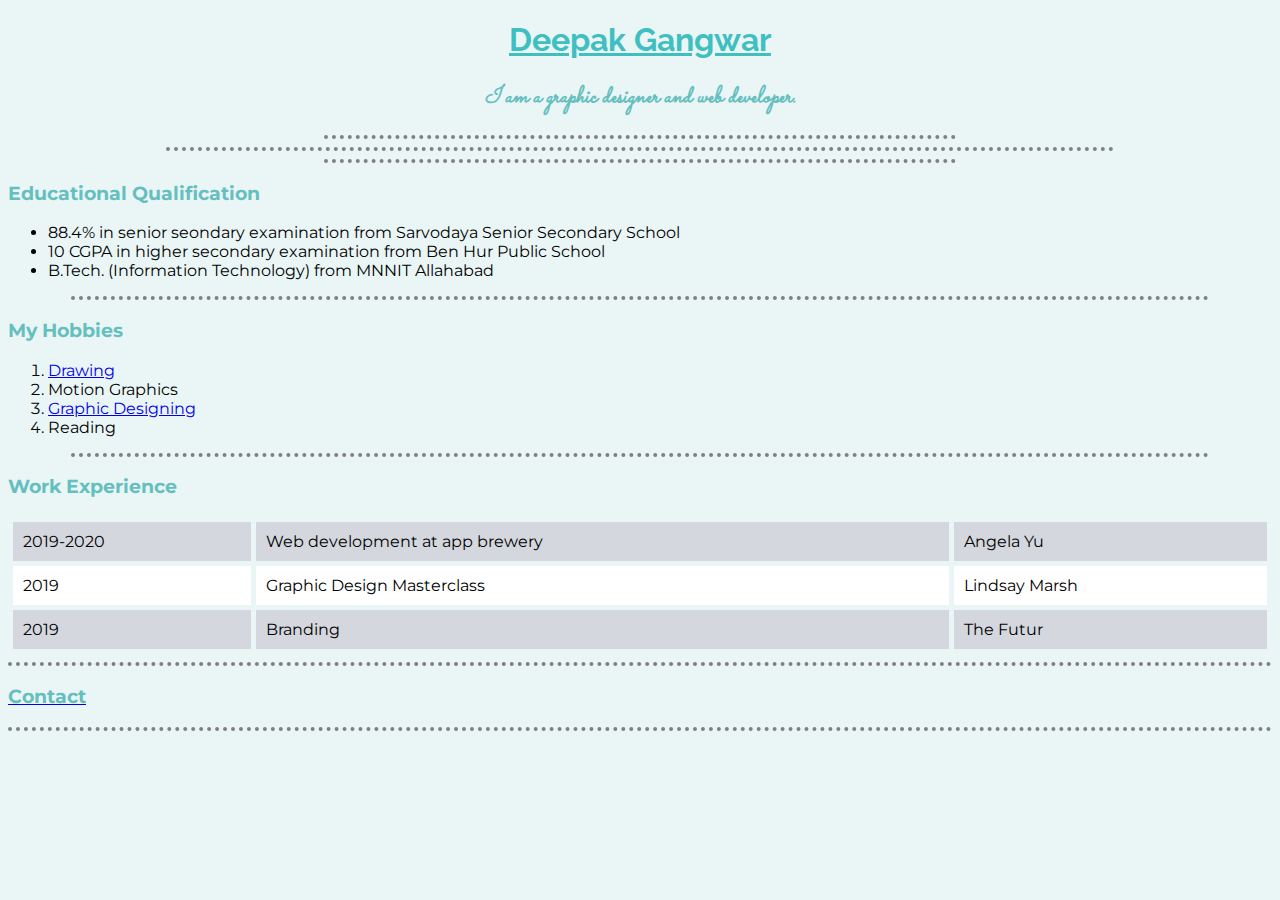
==== index.html @ fe655926 "Update index.html" ====
<!DOCTYPE html>
<html>
<head>
  <meta charset="utf-8">
  <title>Deepak's personal site</title>
  <link rel="stylesheet" href="styles.css">
  <link href="https://fonts.googleapis.com/css?family=Raleway&display=swap" rel="stylesheet">
  <link href="https://fonts.googleapis.com/css?family=Sacramento&display=swap" rel="stylesheet">
  <link href="https://fonts.googleapis.com/css?family=Montserrat&display=swap" rel="stylesheet">
</head>

<body>
  <h1 align="center"><u>Deepak Gangwar</u><h1>
    <h2 align="center"><em>I am a graphic designer and web developer.</em></h2>
  <hr width="50%">
  <hr width="75%">
  <hr width="50%">
  <h3>Educational Qualification</h3>
  <ul>
    <li>88.4% in senior seondary examination from Sarvodaya Senior Secondary School</li>
    <li>10 CGPA in higher secondary examination from Ben Hur Public School</li>
    <li>B.Tech. (Information Technology) from MNNIT Allahabad</li>
  </ul>
  <hr width="90%">
  <h3>My Hobbies</h3>
  <ol>
    <li><a href="drawing.html">Drawing</a></li>
    <li>Motion Graphics</li>
    <li><a href="graphic.html">Graphic Designing</a></li>
    <li>Reading</li>
  </ol>
  <hr width="90%">
  <h3>Work Experience</h3>
  <table width="100%" cellspacing="5" cellpadding="10">
    <tr bgcolor="#D4D7DD">
      <td>
        2019-2020
      </td>
      <td>
        Web development at app brewery
      </td>
      <td>
        Angela Yu
      </td>
    </tr>
    <tr bgcolor="white">
      <td>
        2019
      </td>
      <td>
        Graphic Design Masterclass
      </td>
      <td>
        Lindsay Marsh
      </td>
    </tr>
    <tr bgcolor="#D4D7DD">
      <td>2019</td>
      <td>Branding</td>
      <td>The Futur</td>
    </tr>
  </table>
  <hr>
  <a href="contactme.html"><h3>Contact</h3></a>
  <hr>
</body>
</html>
---- styles.css ----
/*************************ELEMENT SELECTORS****************************/
body{
  background-color: #EAF6F6;
  font-family: 'Montserrat', sans-serif;
}

hr{
    border-style: none;
    border-top-style: dotted;
    border-width:4px;
    border-color: gray;
    height: 0;
}

h1{
  color: #40BFC1;
  font-family: 'Raleway', sans-serif;
}

h2{
  color: #66BFBF;
  font-family: 'Sacramento', cursive;
}

h3{
  color: #66BFBF;
}
/*************************PSEUDO CLASS SELECTORS*************************/
tr:hover{
  background-color: #979797;
}
/***************************ID SELECTORS*********************************/
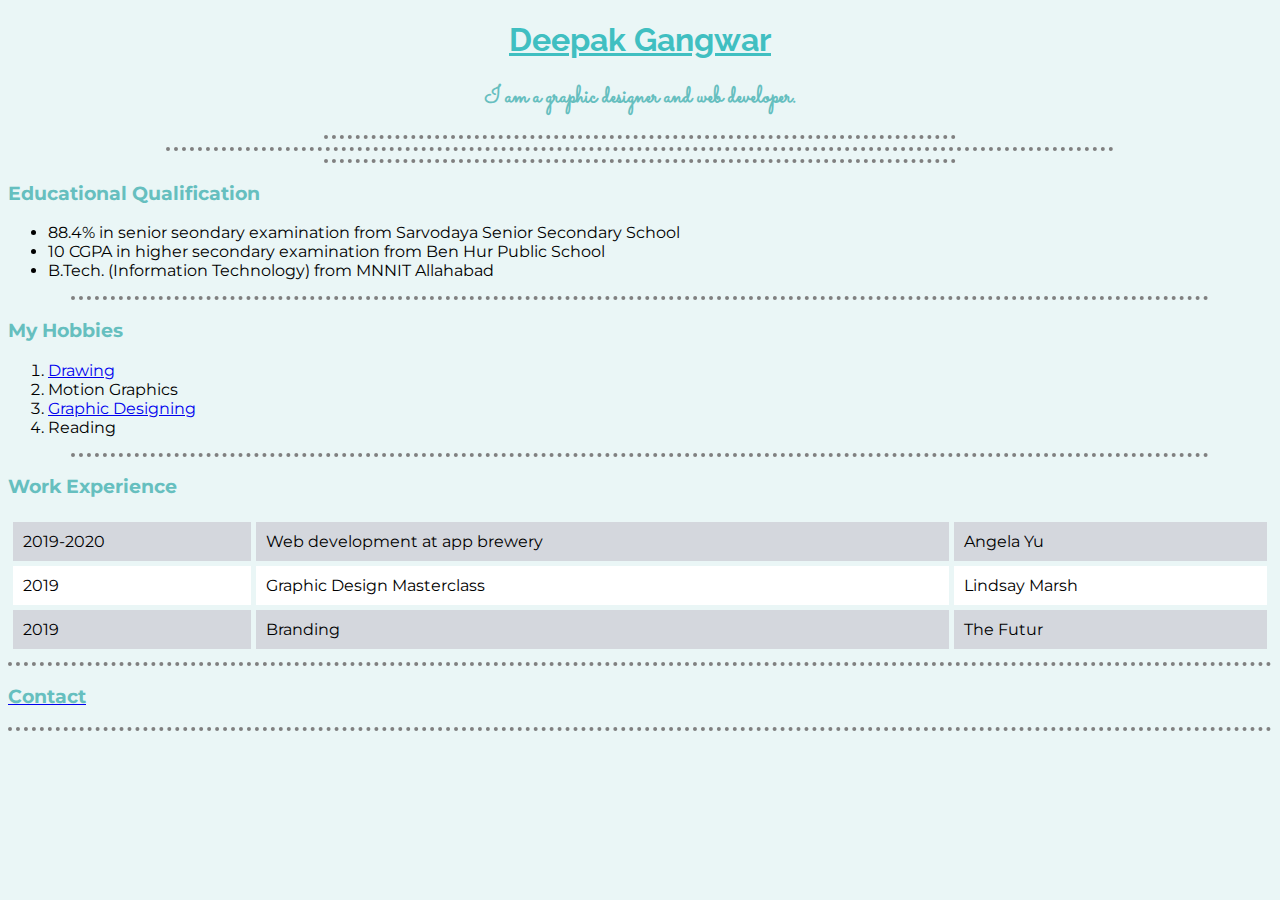
==== commit de7a175e: "Update index.html" ====
--- a/index.html
+++ b/index.html
@@ -11,7 +11,7 @@
 
 <body>
   <h1 align="center"><u>Deepak Gangwar</u><h1>
-    <h2 align="center"><em>I am a graphic designer and web developer.</em></h2>
+    <h2 align="center">I am a graphic designer and web developer.</h2>
   <hr width="50%">
   <hr width="75%">
   <hr width="50%">
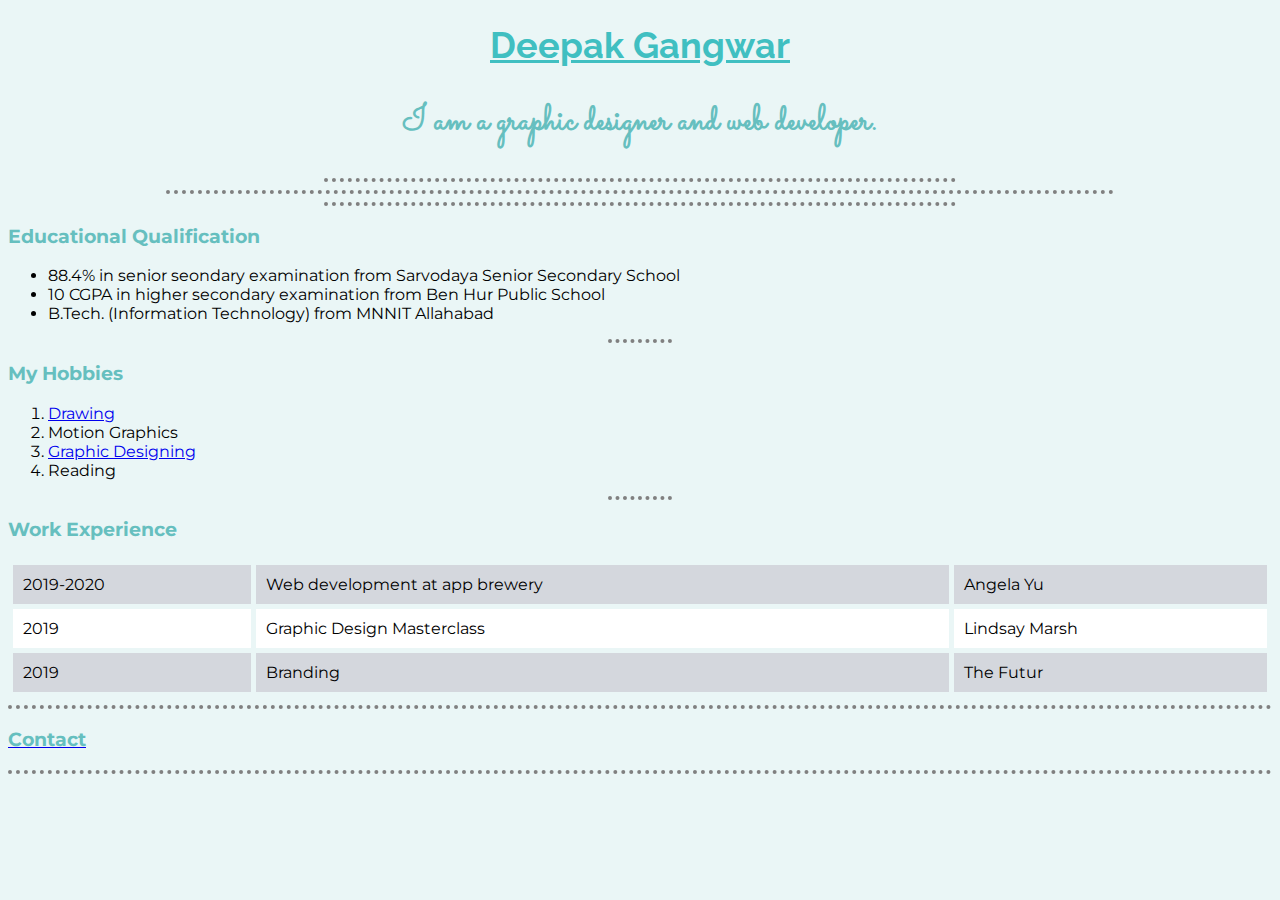
==== commit 7047614a: "Update index.html" ====
--- a/index.html
+++ b/index.html
@@ -21,7 +21,7 @@
     <li>10 CGPA in higher secondary examination from Ben Hur Public School</li>
     <li>B.Tech. (Information Technology) from MNNIT Allahabad</li>
   </ul>
-  <hr width="90%">
+  <hr width="5%">
   <h3>My Hobbies</h3>
   <ol>
     <li><a href="drawing.html">Drawing</a></li>
@@ -29,7 +29,7 @@
     <li><a href="graphic.html">Graphic Designing</a></li>
     <li>Reading</li>
   </ol>
-  <hr width="90%">
+  <hr width="5%">
   <h3>Work Experience</h3>
   <table width="100%" cellspacing="5" cellpadding="10">
     <tr bgcolor="#D4D7DD">
--- a/styles.css
+++ b/styles.css
@@ -14,11 +14,13 @@
 
 h1{
   color: #40BFC1;
+  font-size: 36px;
   font-family: 'Raleway', sans-serif;
 }
 
 h2{
   color: #66BFBF;
+  font-size: 36px;
   font-family: 'Sacramento', cursive;
 }
 
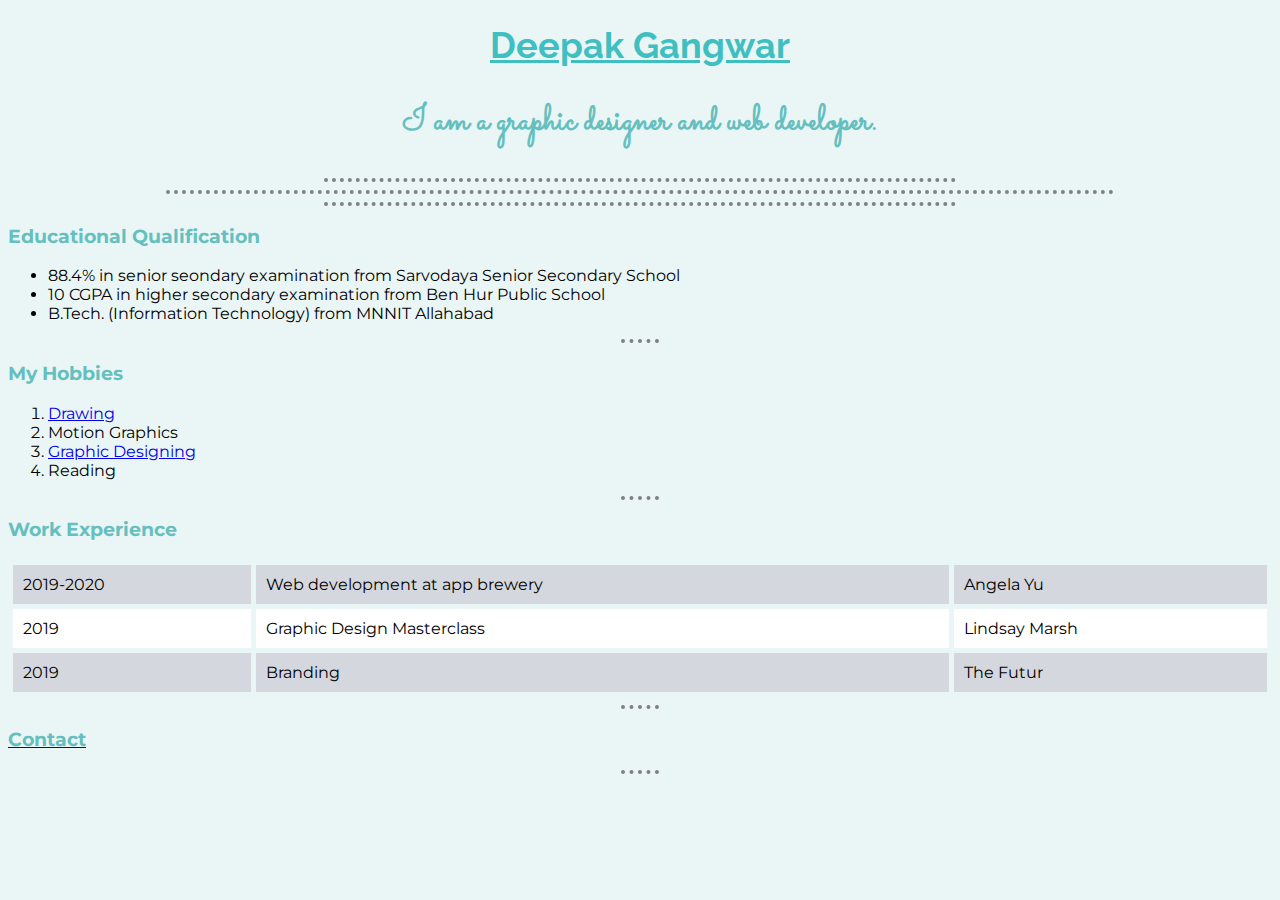
==== commit 317b39b1: "Update index.html" ====
--- a/index.html
+++ b/index.html
@@ -21,7 +21,7 @@
     <li>10 CGPA in higher secondary examination from Ben Hur Public School</li>
     <li>B.Tech. (Information Technology) from MNNIT Allahabad</li>
   </ul>
-  <hr width="5%">
+  <hr width="3%">
   <h3>My Hobbies</h3>
   <ol>
     <li><a href="drawing.html">Drawing</a></li>
@@ -29,7 +29,7 @@
     <li><a href="graphic.html">Graphic Designing</a></li>
     <li>Reading</li>
   </ol>
-  <hr width="5%">
+  <hr width="3%">
   <h3>Work Experience</h3>
   <table width="100%" cellspacing="5" cellpadding="10">
     <tr bgcolor="#D4D7DD">
@@ -60,8 +60,8 @@
       <td>The Futur</td>
     </tr>
   </table>
-  <hr>
+  <hr width="3%">
   <a href="contactme.html"><h3>Contact</h3></a>
-  <hr>
+  <hr width="3%">
 </body>
 </html>
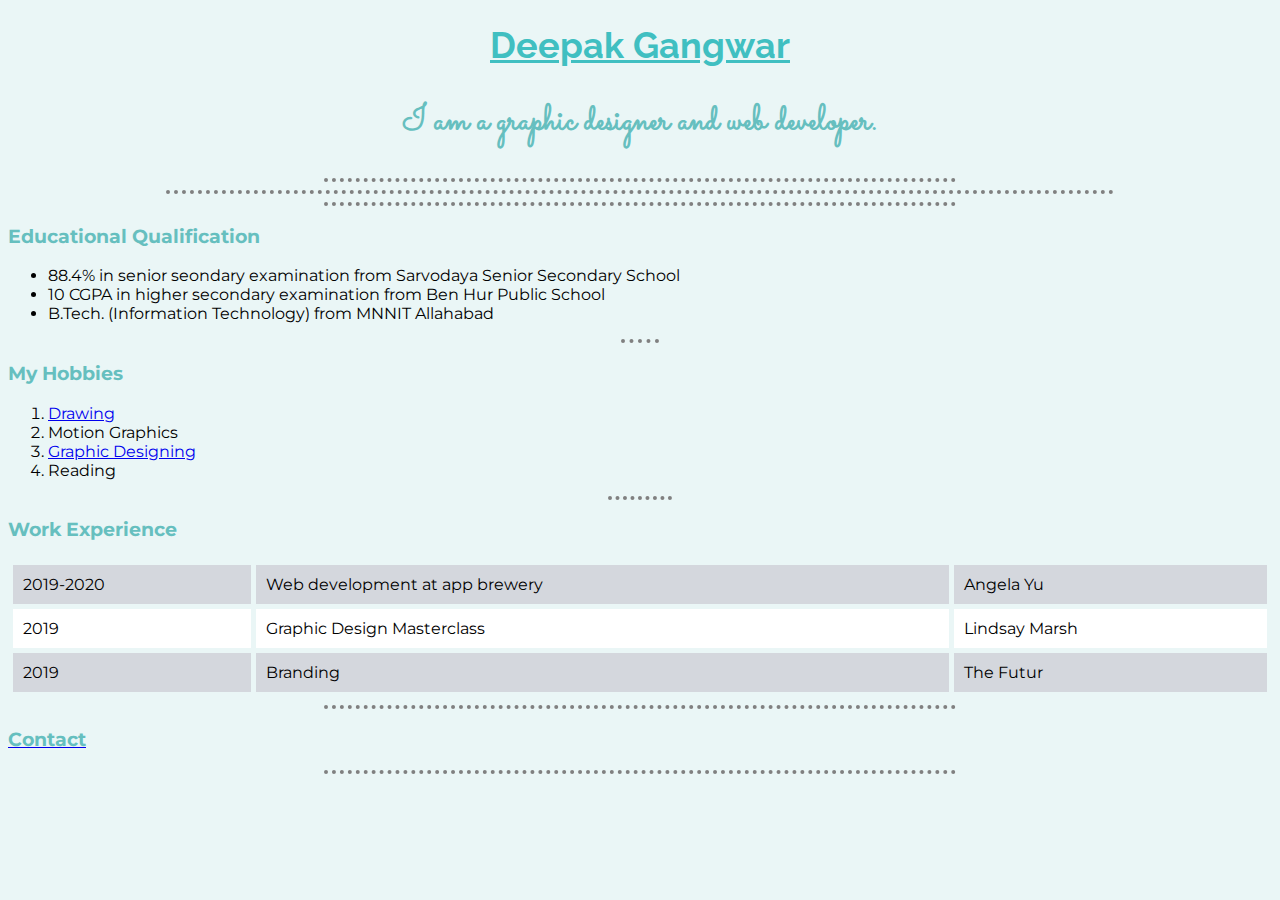
==== commit f7455fbe: "Update index.html" ====
--- a/index.html
+++ b/index.html
@@ -29,7 +29,7 @@
     <li><a href="graphic.html">Graphic Designing</a></li>
     <li>Reading</li>
   </ol>
-  <hr width="3%">
+  <hr width="5%">
   <h3>Work Experience</h3>
   <table width="100%" cellspacing="5" cellpadding="10">
     <tr bgcolor="#D4D7DD">
@@ -60,8 +60,8 @@
       <td>The Futur</td>
     </tr>
   </table>
-  <hr width="3%">
+  <hr width="50%">
   <a href="contactme.html"><h3>Contact</h3></a>
-  <hr width="3%">
+  <hr width="50%">
 </body>
 </html>
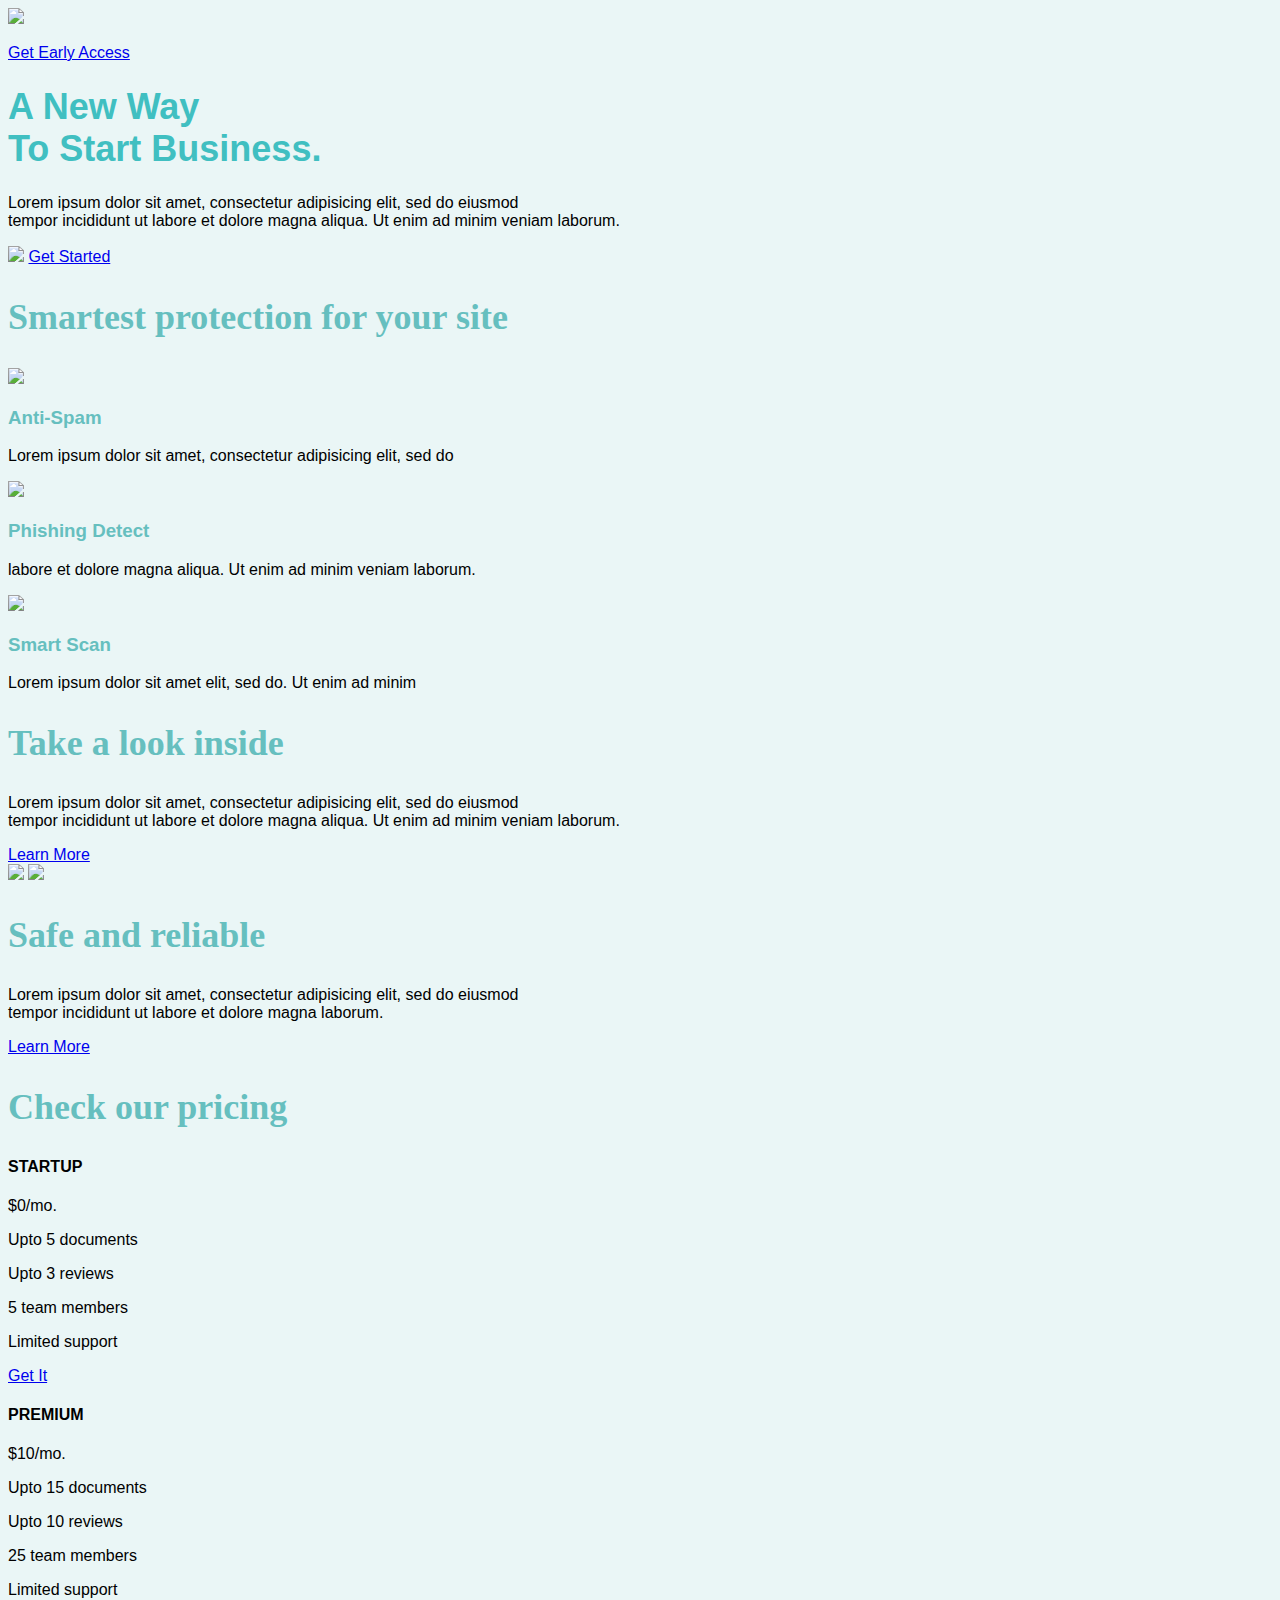
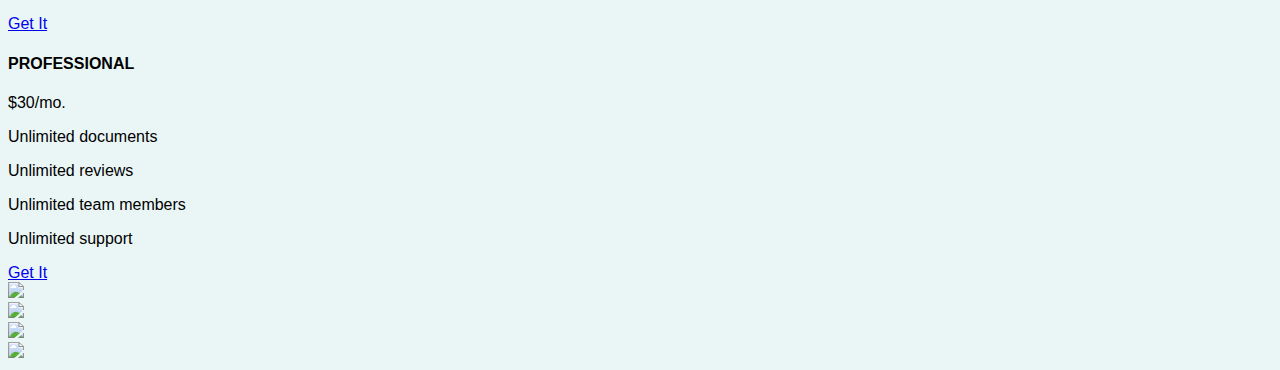
==== commit 5b3af1db: "Update index.html" ====
--- a/index.html
+++ b/index.html
@@ -1,67 +1,126 @@
 <!DOCTYPE html>
-<html>
-<head>
-  <meta charset="utf-8">
-  <title>Deepak's personal site</title>
-  <link rel="stylesheet" href="styles.css">
-  <link href="https://fonts.googleapis.com/css?family=Raleway&display=swap" rel="stylesheet">
-  <link href="https://fonts.googleapis.com/css?family=Sacramento&display=swap" rel="stylesheet">
-  <link href="https://fonts.googleapis.com/css?family=Montserrat&display=swap" rel="stylesheet">
-</head>
+<html lang="en" dir="ltr">
+  <head>
+    <meta charset="utf-8">
+    <title>Start your business.</title>
+    <link rel="stylesheet" href="styles.css">
+  </head>
+  <body>
+    <div class="land">
+      <img src="img/bg.png" class="bg">
+      <a href="#"><p class="access">Get Early Access</p></a>
+      <div class="title">
+        <h1>A New Way
+        <br>To Start Business.</h1>
+      </div>
+      <p class="body">Lorem ipsum dolor sit amet, consectetur adipisicing elit, sed do eiusmod
+        <br>tempor incididunt ut labore et dolore magna aliqua. Ut enim ad minim veniam laborum.</p>
+        <img src="img/logo.svg" class="logo">
+        <a href="#" class="myButton">Get Started</a>
+    </div>
 
-<body>
-  <h1 align="center"><u>Deepak Gangwar</u><h1>
-    <h2 align="center">I am a graphic designer and web developer.</h2>
-  <hr width="50%">
-  <hr width="75%">
-  <hr width="50%">
-  <h3>Educational Qualification</h3>
-  <ul>
-    <li>88.4% in senior seondary examination from Sarvodaya Senior Secondary School</li>
-    <li>10 CGPA in higher secondary examination from Ben Hur Public School</li>
-    <li>B.Tech. (Information Technology) from MNNIT Allahabad</li>
-  </ul>
-  <hr width="3%">
-  <h3>My Hobbies</h3>
-  <ol>
-    <li><a href="drawing.html">Drawing</a></li>
-    <li>Motion Graphics</li>
-    <li><a href="graphic.html">Graphic Designing</a></li>
-    <li>Reading</li>
-  </ol>
-  <hr width="5%">
-  <h3>Work Experience</h3>
-  <table width="100%" cellspacing="5" cellpadding="10">
-    <tr bgcolor="#D4D7DD">
-      <td>
-        2019-2020
-      </td>
-      <td>
-        Web development at app brewery
-      </td>
-      <td>
-        Angela Yu
-      </td>
-    </tr>
-    <tr bgcolor="white">
-      <td>
-        2019
-      </td>
-      <td>
-        Graphic Design Masterclass
-      </td>
-      <td>
-        Lindsay Marsh
-      </td>
-    </tr>
-    <tr bgcolor="#D4D7DD">
-      <td>2019</td>
-      <td>Branding</td>
-      <td>The Futur</td>
-    </tr>
-  </table>
-  <hr width="50%">
-  <a href="contactme.html"><h3>Contact</h3></a>
-  <hr width="50%">
-</body>
+    <h2 id="feature">Smartest protection for your site</h2>
+    <div>
+      <img src="img/spam.svg" id="img1">
+      <div class="spam">
+       <h3>Anti-Spam</h3>
+       <p class="card">Lorem ipsum dolor sit amet, consectetur adipisicing elit, sed do </p>
+      </div>
+    </div>
+    <div>
+      <img src="img/phishing.svg" id="img2">
+      <div class="phishing">
+        <h3>Phishing Detect</h3>
+        <p class="card">labore et dolore magna aliqua. Ut enim ad minim veniam laborum.</p>
+      </div>
+    </div>
+    <div>
+      <img src="img/scan.svg" id="img3">
+      <div class="scan">
+        <h3>Smart Scan</h3>
+        <p class="card">Lorem ipsum dolor sit amet elit, sed do. Ut enim ad minim </p>
+      </div>
+    </div>
+    <div id="look">
+      <h2>Take a look inside</h2>
+      <p>Lorem ipsum dolor sit amet, consectetur adipisicing elit, sed do eiusmod
+        <br>tempor incididunt ut labore et dolore magna aliqua. Ut enim ad minim veniam laborum.</p>
+      <a href="#feature" class="btn">Learn More</a>
+    </div>
+
+    <img src="img/green.png" class="green">
+    <img src="img/tab.png" class="tab">
+
+    <div id="safe">
+      <h2>Safe and reliable</h2>
+      <p>Lorem ipsum dolor sit amet, consectetur adipisicing elit, sed do eiusmod
+        <br>tempor incididunt ut labore et dolore magna laborum.</p>
+      <a href="#feature" class="btn2">Learn More</a>
+    </div>
+
+    <h2 id="pricing">Check our pricing</h2>
+
+    <div class="startup">
+      <h4>STARTUP</h4>
+      <p class="rate">$0/mo.</p>
+      <p class="price">Upto 5 documents</p>
+      <p class="price">Upto 3 reviews</p>
+      <p class="price">5 team members</p>
+      <p class="price2">Limited support</p>
+      <a href="#" class="out">Get It</a>
+    </div>
+
+    <div class="premium">
+      <h4>PREMIUM</h4>
+      <p class="rate">$10/mo.</p>
+      <p class="price">Upto 15 documents</p>
+      <p class="price">Upto 10 reviews</p>
+      <p class="price">25 team members</p>
+      <p class="price2">Limited support</p>
+      <a href="#" class="out">Get It</a>
+    </div>
+
+    <div class="pro">
+      <h4>PROFESSIONAL</h4>
+      <p class="rate">$30/mo.</p>
+      <p class="price">Unlimited documents</p>
+      <p class="price">Unlimited reviews</p>
+      <p class="price">Unlimited team members</p>
+      <p class="price2">Unlimited support</p>
+      <a href="#" class="out">Get It</a>
+    </div>
+
+    <!-- <div class="work">
+      <div class="icon">
+        <img src="img/logo/apple.svg">
+      </div>
+      <div class="icon">
+        <img src="img/logo/nike.svg">
+      </div>
+      <div class="icon">
+        <img src="img/logo/adidas.svg">
+      </div>
+      <div class="icon">
+        <img src="img/logo/netflix.svg">
+      </div>
+      <div class="icon">
+        <img src="img/logo/slack.svg">
+      </div>
+    </div> -->
+
+    <div class="footer">
+      <div class="icon2" id="fb">
+        <a href="#"><img src="img/logo/facebook.svg"></a>
+      </div>
+      <div class="icon2">
+        <a href="#"><img src="img/logo/linkedin.svg"></a>
+      </div>
+      <div class="icon2">
+        <a href="#"><img src="img/logo/twitter.svg"></a>
+      </div>
+      <div class="icon2">
+        <a href="#"><img src="img/logo/google-plus.svg"></a>
+      </div>
+    </div>
+  </body>
 </html>
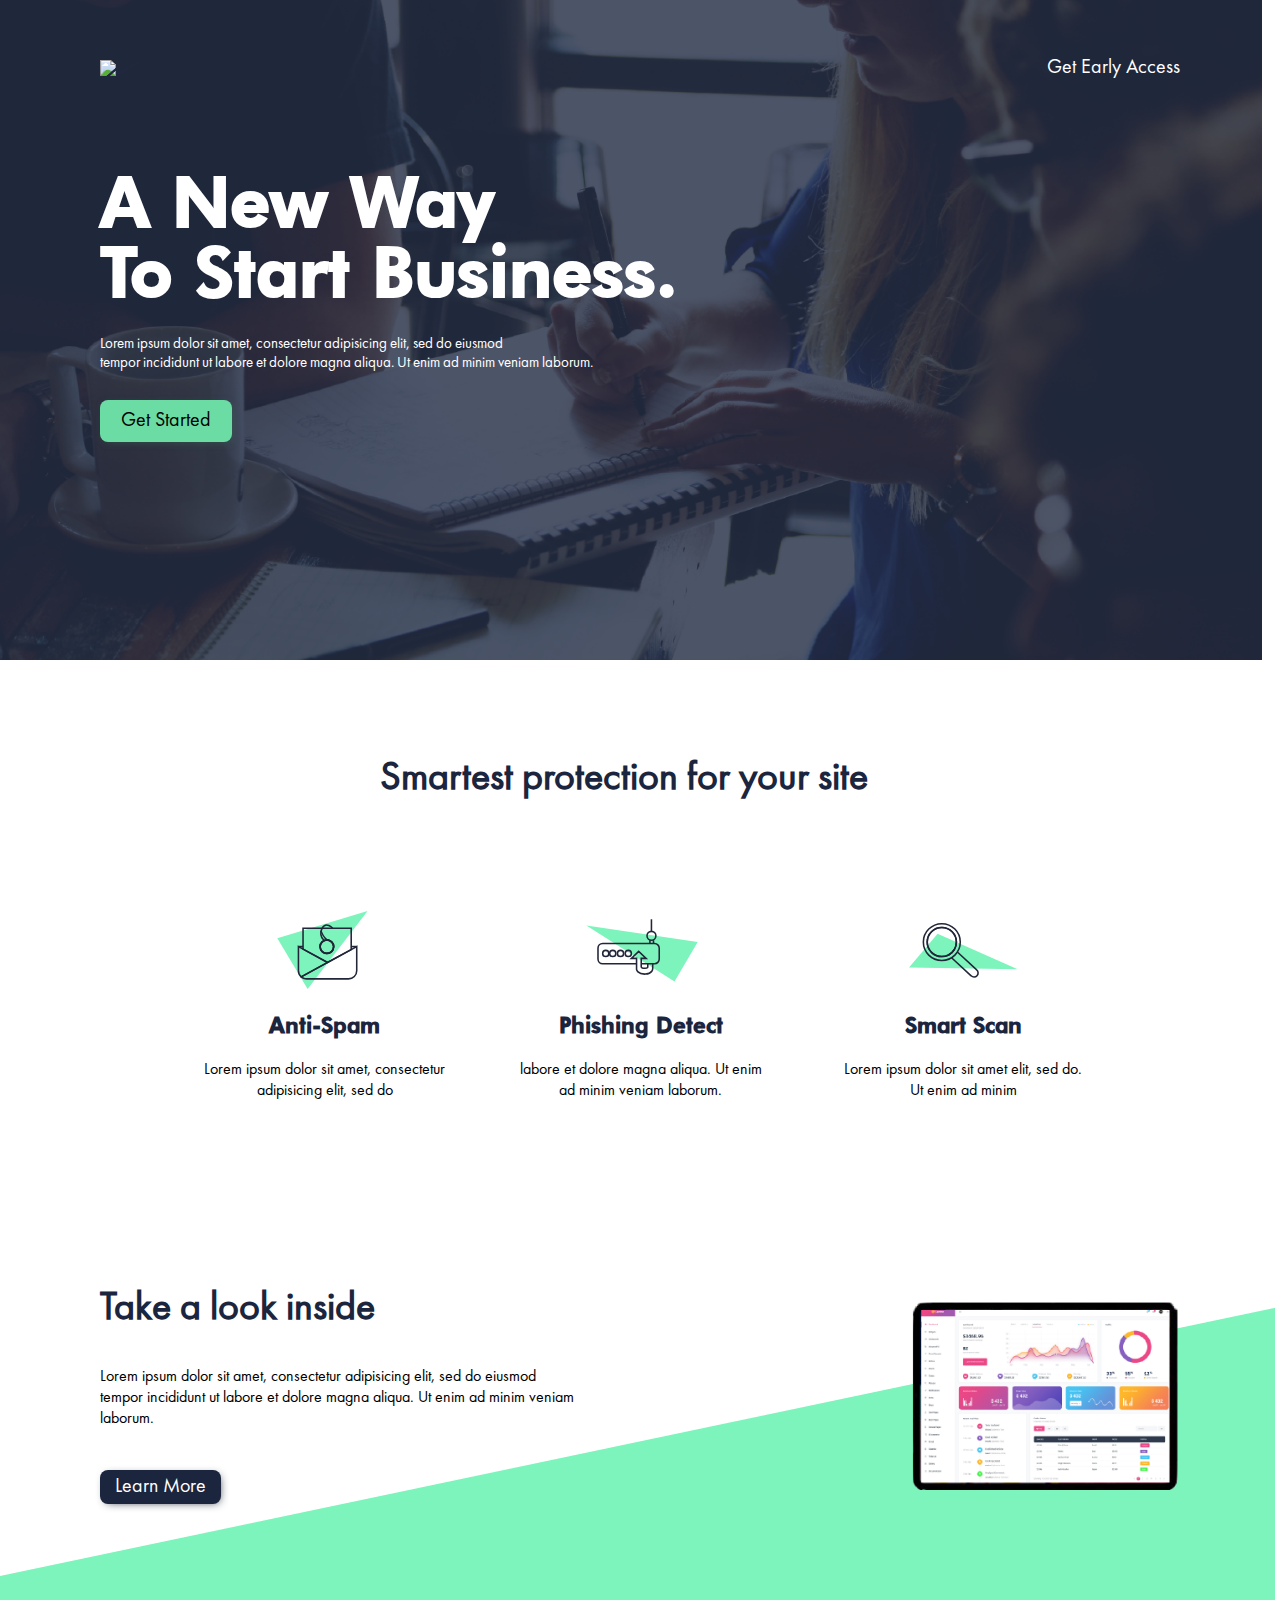
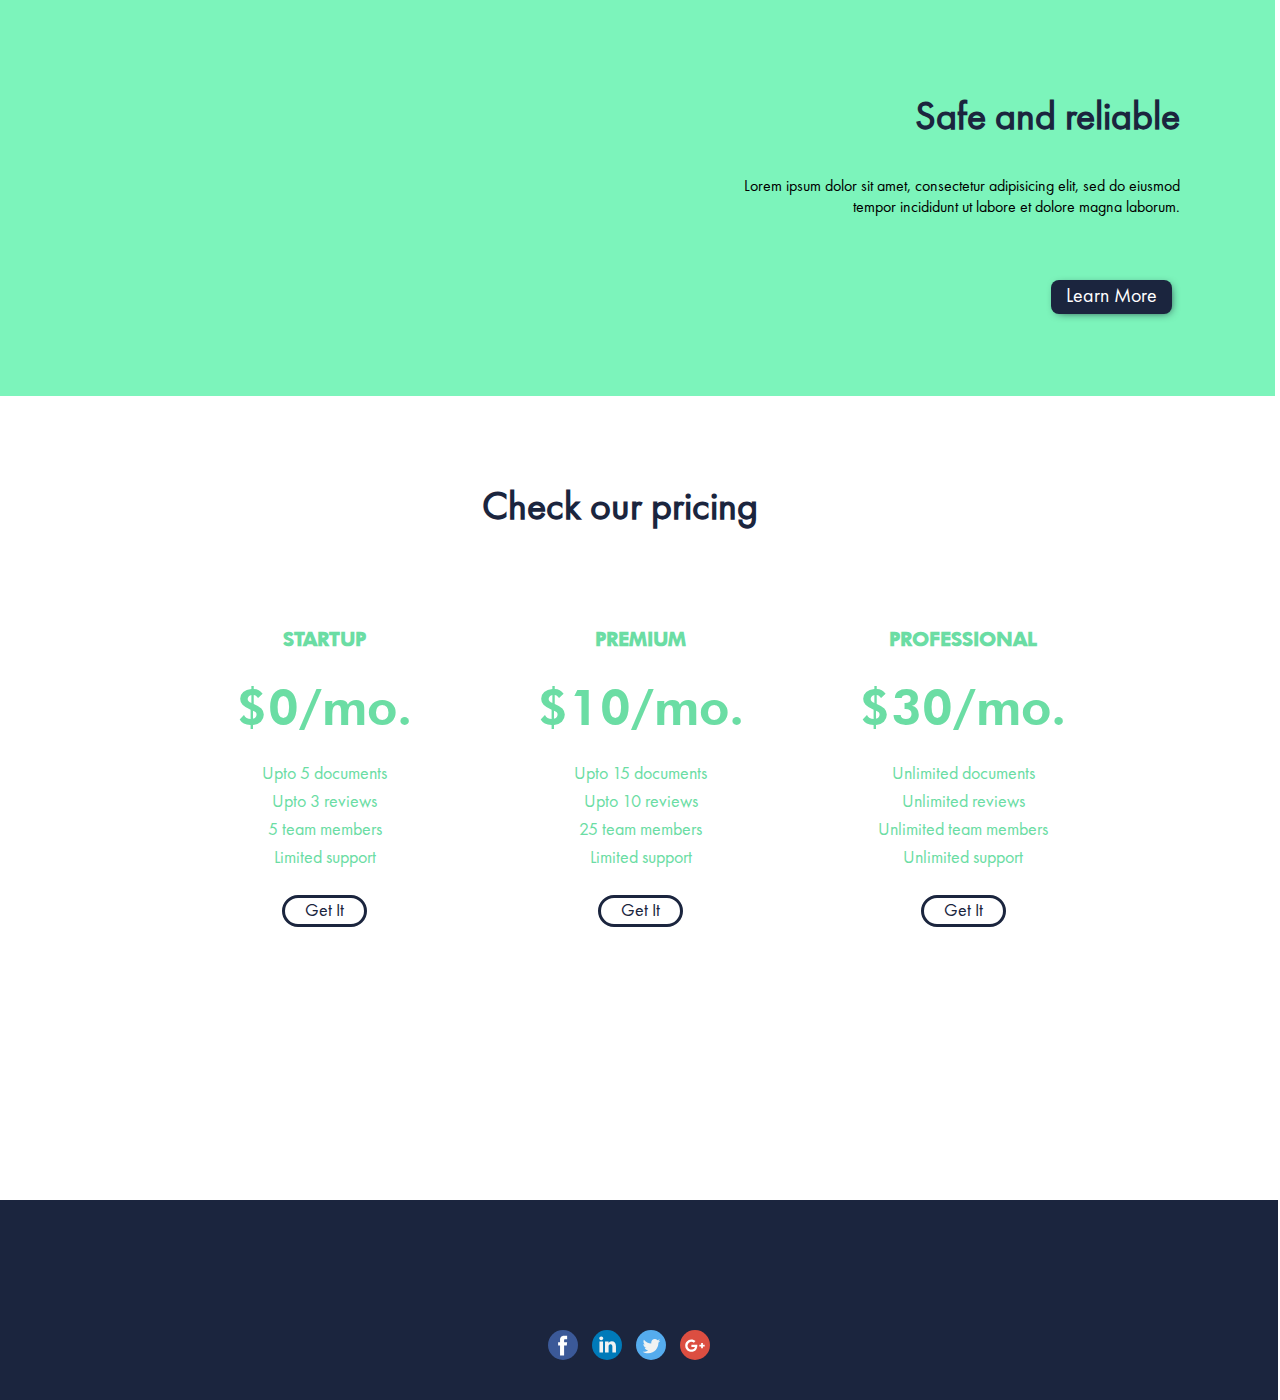
==== commit 78aff1f2: "Update index.html" ====
--- a/index.html
+++ b/index.html
@@ -7,7 +7,7 @@
   </head>
   <body>
     <div class="land">
-      <img src="img/bg.png" class="bg">
+      <img src="bg.png" class="bg">
       <a href="#"><p class="access">Get Early Access</p></a>
       <div class="title">
         <h1>A New Way
@@ -21,21 +21,21 @@
 
     <h2 id="feature">Smartest protection for your site</h2>
     <div>
-      <img src="img/spam.svg" id="img1">
+      <img src="spam.svg" id="img1">
       <div class="spam">
        <h3>Anti-Spam</h3>
        <p class="card">Lorem ipsum dolor sit amet, consectetur adipisicing elit, sed do </p>
       </div>
     </div>
     <div>
-      <img src="img/phishing.svg" id="img2">
+      <img src="phishing.svg" id="img2">
       <div class="phishing">
         <h3>Phishing Detect</h3>
         <p class="card">labore et dolore magna aliqua. Ut enim ad minim veniam laborum.</p>
       </div>
     </div>
     <div>
-      <img src="img/scan.svg" id="img3">
+      <img src="scan.svg" id="img3">
       <div class="scan">
         <h3>Smart Scan</h3>
         <p class="card">Lorem ipsum dolor sit amet elit, sed do. Ut enim ad minim </p>
@@ -48,8 +48,8 @@
       <a href="#feature" class="btn">Learn More</a>
     </div>
 
-    <img src="img/green.png" class="green">
-    <img src="img/tab.png" class="tab">
+    <img src="green.png" class="green">
+    <img src="tab.png" class="tab">
 
     <div id="safe">
       <h2>Safe and reliable</h2>
@@ -92,34 +92,34 @@
 
     <!-- <div class="work">
       <div class="icon">
-        <img src="img/logo/apple.svg">
+        <img src="apple.svg">
       </div>
       <div class="icon">
-        <img src="img/logo/nike.svg">
+        <img src="nike.svg">
       </div>
       <div class="icon">
-        <img src="img/logo/adidas.svg">
+        <img src="adidas.svg">
       </div>
       <div class="icon">
-        <img src="img/logo/netflix.svg">
+        <img src="netflix.svg">
       </div>
       <div class="icon">
-        <img src="img/logo/slack.svg">
+        <img src="slack.svg">
       </div>
     </div> -->
 
     <div class="footer">
       <div class="icon2" id="fb">
-        <a href="#"><img src="img/logo/facebook.svg"></a>
+        <a href="#"><img src="facebook.svg"></a>
       </div>
       <div class="icon2">
-        <a href="#"><img src="img/logo/linkedin.svg"></a>
+        <a href="#"><img src="linkedin.svg"></a>
       </div>
       <div class="icon2">
-        <a href="#"><img src="img/logo/twitter.svg"></a>
+        <a href="#"><img src="twitter.svg"></a>
       </div>
       <div class="icon2">
-        <a href="#"><img src="img/logo/google-plus.svg"></a>
+        <a href="#"><img src="google-plus.svg"></a>
       </div>
     </div>
   </body>
--- a/styles.css
+++ b/styles.css
@@ -1,34 +1,371 @@
-/*************************ELEMENT SELECTORS****************************/
-body{
-  background-color: #EAF6F6;
-  font-family: 'Montserrat', sans-serif;
-}
-
-hr{
-    border-style: none;
-    border-top-style: dotted;
-    border-width:4px;
-    border-color: gray;
-    height: 0;
+/* Font face declarations */
+@font-face {
+  font-family: futura;
+  src: url(futurah.ttf);
+}
+
+@font-face {
+  font-family: futurapt;
+  src: url(futurapt.otf);
+}
+
+
+.bg{
+  width: 1292.400px;
+  position: absolute;
+  left: -30px;
+  top: -5px;
+}
+
+.logo{
+  position: absolute;
+  top: 60px;
+  left: 100px;
+  height: 30px;
+}
+
+.access{
+  position: absolute;
+  top: 35px;
+  right: 100px;
+  font-size: 20px;
+  font-family: futurapt;
+  color: #FFFFFF;
+  text-decoration: none;
 }
 
 h1{
-  color: #40BFC1;
-  font-size: 36px;
-  font-family: 'Raleway', sans-serif;
+  color: #ffffff;
+  font-family: futura;
+  font-size: 70px;
+  line-height: 1.0;
+  position: absolute;
+  left: 100px;
+  top: 120px;
+}
+
+
+.myButton {
+  box-shadow: 2px 2px 10px -4px #376850;
+	background-color:#6BDDA4;
+	border-radius: 8px;
+  position: absolute;
+  top: 400px;
+  left: 100px;
+	color: black;
+	font-family: futurapt;
+	font-size: 20px;
+	padding: 8px 21px;
+	text-decoration: none;
+}
+.myButton:hover {
+	background-color: #61D89D;
+}
+.myButton:active {
+	position: absolute;
+	top: 400px;
+}
+
+.btn {
+  box-shadow: 2px 2px 10px -4px #121A2B;
+	background-color:#1B253E;
+	border-radius:8px;
+  position: absolute;
+  top: 220px;
+	color: #FFFFFF;
+	font-family: futurapt;
+	font-size: 20px;
+	padding: 4px 15px;
+	text-decoration: none;
+}
+.btn:hover {
+	background-color: #293A5B;
+}
+.btn:active {
+	position: absolute;
+	top: 400px;
+}
+
+.btn2 {
+  box-shadow: 2px 2px 10px -4px #121A2B;
+	background-color:#1B253E;
+	border-radius:8px;
+  position: absolute;
+  top: 220px;
+  right: 8px;
+	color: #FFFFFF;
+	font-family: futurapt;
+	font-size: 20px;
+	padding: 4px 15px;
+	text-decoration: none;
+}
+.btn2:hover {
+	background-color: #293A5B;
+}
+.btn2:active {
+	position: absolute;
+	top: 400px;
+}
+
+.out {
+  border-radius: 27px;
+  font-size: 18px;
+  font-family: futurapt;
+  border-color: #1B253E;
+  background-color: #ffffff;
+  border: solid;
+  padding: 4px 20px;
+  text-decoration: none;
+}
+.out:hover{
+  background-color: #6BDDA4;
+  border-color: #6BDDA4;
+}
+.out:active{
+  background-color: #6BDDA4;
 }
 
 h2{
-  color: #66BFBF;
-  font-size: 36px;
-  font-family: 'Sacramento', cursive;
+  font-size: 40px;
+  font-family: futurapt;
+  color: #1B253E;
+}
+#feature{
+  position: absolute;
+  top: 720px;
+  left: 380px;
 }
 
 h3{
-  color: #66BFBF;
-}
-/*************************PSEUDO CLASS SELECTORS*************************/
-tr:hover{
-  background-color: #979797;
-}
-/***************************ID SELECTORS*********************************/
+  font-size: 22px;
+  font-family: futura;
+  color: #1B253E;
+}
+
+h4{
+  font-size: 20px;
+  font-family: futura;
+  color: #6BDDA4;
+}
+
+.body{
+  color: white;
+  font-family: futurapt;
+  font-size: 15px;
+  position: absolute;
+  left: 100px;
+  top: 320px;
+}
+
+#img1{
+  position: absolute;
+  top: 900px;
+  left: 20.88%;
+  height: 100px;
+}
+#img2{
+  position: absolute;
+  top: 900px;
+  left: 45.81%;
+  height: 100px;
+}
+
+#img3{
+  position: absolute;
+  top: 900px;
+  left: 70.88%;
+  height: 100px;
+}
+
+#look{
+  height: 200px;
+  width: 500px;
+  font-family: futurapt;
+  position: absolute;
+  top: 1250px;
+  left: 100px;
+}
+
+#safe{
+  height: 260px;
+  width: 500px;
+  text-align: right;
+  font-family: futurapt;
+  position: absolute;
+  top: 1660px;
+  right: 100px;
+}
+
+#pricing{
+  position: absolute;
+  top: 2050px;
+  left: 482px;
+  color: #1B253E;
+}
+.spam{
+  font-family: futurapt;
+  position: absolute;
+  top: 990px;
+  left: 15.6%;
+  text-align: center;
+  height: 200px;
+  width: 250px;
+}
+
+.phishing{
+  font-family: futurapt;
+  position: absolute;
+  top: 990px;
+  left: 40.3%;
+  text-align: center;
+  height: 200px;
+  width: 250px;
+}
+
+.scan{
+  position: absolute;
+  font-family: futurapt;
+  top: 990px;
+  left: 65.5%;
+  height: 200px;
+  width: 250px;
+  text-align: center;
+}
+
+.green{
+  position: absolute;
+  top: 1300px;
+  left: -5px;
+  width: 100%;
+  z-index: -1;
+}
+
+.tab{
+  position: absolute;
+  top: 1300px;
+  right: 100px;
+  height: 190px;
+}
+/* ********************************************* */
+.startup{
+  font-family: futurapt;
+  position: absolute;
+  top: 2200px;
+  left: 15.6%;
+  text-align: center;
+  border-radius: 8px;
+  height: 350px;
+  width: 250px;
+}
+.startup:hover{
+  background-color: #1B253E;
+  box-shadow: 2px 2px 10px -4px #121A2B;
+}
+
+.premium{
+  font-family: futurapt;
+  border-radius: 8px;
+  position: absolute;
+  top: 2200px;
+  left: 40.3%;
+  text-align: center;
+  height: 350px;
+  width: 250px;
+}
+.premium:hover{
+  background-color: #1B253E;
+  color: #ffffff;
+  box-shadow: 2px 2px 10px -4px #121A2B;
+}
+
+.pro{
+  font-family: futurapt;
+  border-radius: 8px;
+  position: absolute;
+  top: 2200px;
+  left: 65.5%;
+  text-align: center;
+  height: 350px;
+  width: 250px;
+  z-index: -1
+}
+.pro:hover{
+  background-color: #1B253E;
+  color: #ffffff;
+  box-shadow: 2px 2px 10px -4px #121A2B;
+  z-index: -1
+}
+
+.price{
+  font-size: 18px;
+  font-family: futurapt;
+  color: #6BDDA4;
+  margin: 5px 0;
+}
+.price2{
+  font-size: 18px;
+  font-family: futurapt;
+  color: #6BDDA4;
+  margin: 5px 0;
+  margin-bottom: 30px;
+}
+/* 6BDDA4 */
+.rate{
+  font-size: 50px;
+  font-family: futura;
+  color: #6BDDA4;
+  margin: 0;
+  margin-bottom: 26px;
+}
+
+a.out {
+  color: #1B253E;
+}
+a.out:visited {
+  color: #1B253E;
+}
+a.out:hover, a.out:active, a.out:focus {
+  color:#1B253E;
+}
+
+/* ******************************************************************* */
+/* .work{
+  background-color: #FFFFFF;
+  position: absolute;
+  top: 2600px;
+  left: -5px;
+  height: 100px;
+  width: 1268.00px;
+}
+
+.icon{
+  height: 40px;
+  width: 40px;
+  position: relative;
+  top: 30px;
+  margin: 0 100px;
+  display: inline-block;
+  } */
+
+.footer{
+  position: absolute;
+  top: 2800px;
+  left: -2px;
+  width: 100%;
+  height: 200px;
+  background-color: #1b253e;
+}
+
+.icon2{
+  height: 30px;
+  width: 30px;
+  margin-top: 130px;
+  margin-left: 5px;
+  margin-right: 5px;
+  display: inline-block;
+}
+
+#fb{
+  margin-left: 550px;
+}
+
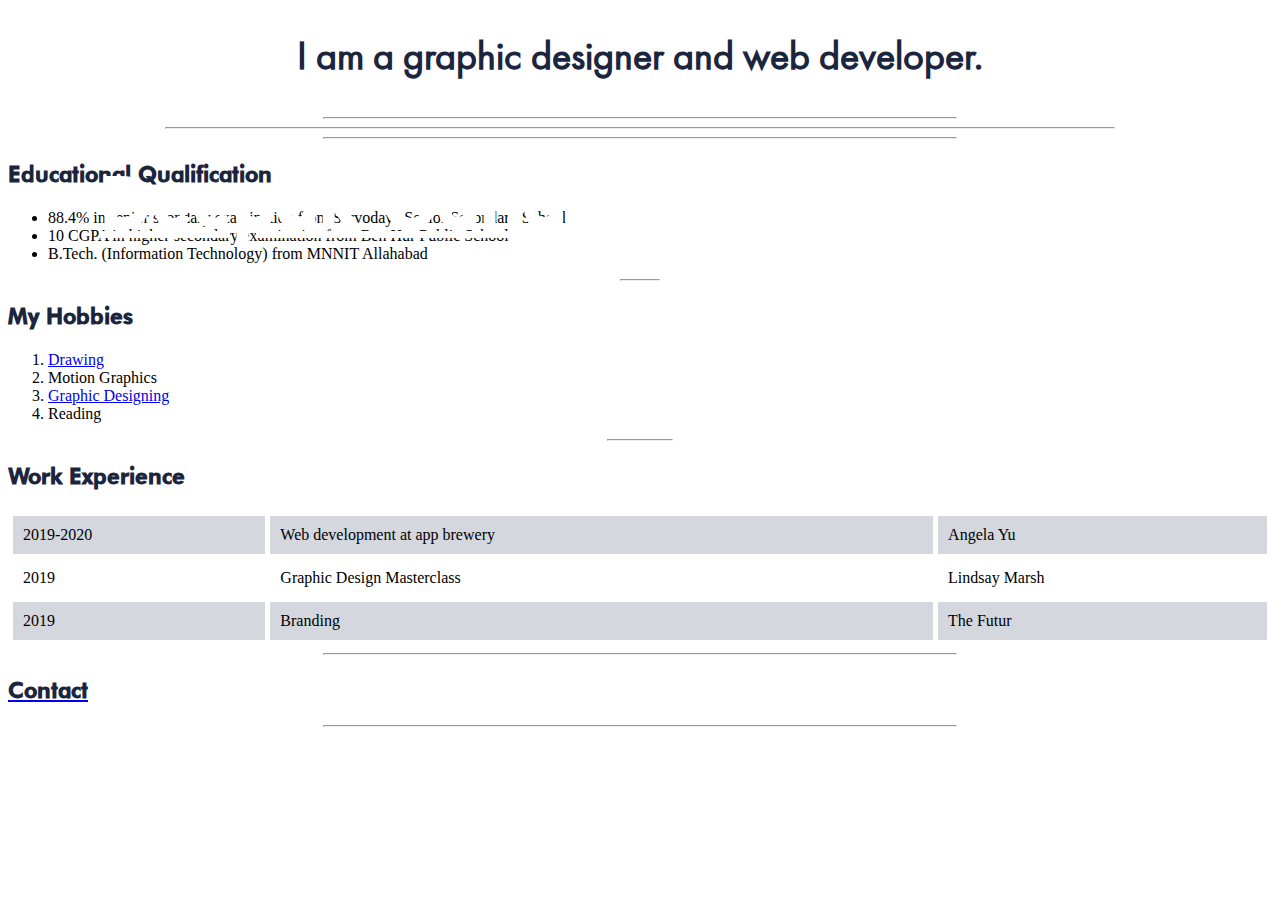
==== commit 7297d4c6: "Update index.html" ====
--- a/index.html
+++ b/index.html
@@ -1,126 +1,67 @@
 <!DOCTYPE html>
-<html lang="en" dir="ltr">
-  <head>
-    <meta charset="utf-8">
-    <title>Start your business.</title>
-    <link rel="stylesheet" href="styles.css">
-  </head>
-  <body>
-    <div class="land">
-      <img src="bg.png" class="bg">
-      <a href="#"><p class="access">Get Early Access</p></a>
-      <div class="title">
-        <h1>A New Way
-        <br>To Start Business.</h1>
-      </div>
-      <p class="body">Lorem ipsum dolor sit amet, consectetur adipisicing elit, sed do eiusmod
-        <br>tempor incididunt ut labore et dolore magna aliqua. Ut enim ad minim veniam laborum.</p>
-        <img src="img/logo.svg" class="logo">
-        <a href="#" class="myButton">Get Started</a>
-    </div>
+<html>
+<head>
+  <meta charset="utf-8">
+  <title>Deepak's personal site</title>
+  <link rel="stylesheet" href="styles.css">
+  <link href="https://fonts.googleapis.com/css?family=Raleway&display=swap" rel="stylesheet">
+  <link href="https://fonts.googleapis.com/css?family=Sacramento&display=swap" rel="stylesheet">
+  <link href="https://fonts.googleapis.com/css?family=Montserrat&display=swap" rel="stylesheet">
+</head>
 
-    <h2 id="feature">Smartest protection for your site</h2>
-    <div>
-      <img src="spam.svg" id="img1">
-      <div class="spam">
-       <h3>Anti-Spam</h3>
-       <p class="card">Lorem ipsum dolor sit amet, consectetur adipisicing elit, sed do </p>
-      </div>
-    </div>
-    <div>
-      <img src="phishing.svg" id="img2">
-      <div class="phishing">
-        <h3>Phishing Detect</h3>
-        <p class="card">labore et dolore magna aliqua. Ut enim ad minim veniam laborum.</p>
-      </div>
-    </div>
-    <div>
-      <img src="scan.svg" id="img3">
-      <div class="scan">
-        <h3>Smart Scan</h3>
-        <p class="card">Lorem ipsum dolor sit amet elit, sed do. Ut enim ad minim </p>
-      </div>
-    </div>
-    <div id="look">
-      <h2>Take a look inside</h2>
-      <p>Lorem ipsum dolor sit amet, consectetur adipisicing elit, sed do eiusmod
-        <br>tempor incididunt ut labore et dolore magna aliqua. Ut enim ad minim veniam laborum.</p>
-      <a href="#feature" class="btn">Learn More</a>
-    </div>
-
-    <img src="green.png" class="green">
-    <img src="tab.png" class="tab">
-
-    <div id="safe">
-      <h2>Safe and reliable</h2>
-      <p>Lorem ipsum dolor sit amet, consectetur adipisicing elit, sed do eiusmod
-        <br>tempor incididunt ut labore et dolore magna laborum.</p>
-      <a href="#feature" class="btn2">Learn More</a>
-    </div>
-
-    <h2 id="pricing">Check our pricing</h2>
-
-    <div class="startup">
-      <h4>STARTUP</h4>
-      <p class="rate">$0/mo.</p>
-      <p class="price">Upto 5 documents</p>
-      <p class="price">Upto 3 reviews</p>
-      <p class="price">5 team members</p>
-      <p class="price2">Limited support</p>
-      <a href="#" class="out">Get It</a>
-    </div>
-
-    <div class="premium">
-      <h4>PREMIUM</h4>
-      <p class="rate">$10/mo.</p>
-      <p class="price">Upto 15 documents</p>
-      <p class="price">Upto 10 reviews</p>
-      <p class="price">25 team members</p>
-      <p class="price2">Limited support</p>
-      <a href="#" class="out">Get It</a>
-    </div>
-
-    <div class="pro">
-      <h4>PROFESSIONAL</h4>
-      <p class="rate">$30/mo.</p>
-      <p class="price">Unlimited documents</p>
-      <p class="price">Unlimited reviews</p>
-      <p class="price">Unlimited team members</p>
-      <p class="price2">Unlimited support</p>
-      <a href="#" class="out">Get It</a>
-    </div>
-
-    <!-- <div class="work">
-      <div class="icon">
-        <img src="apple.svg">
-      </div>
-      <div class="icon">
-        <img src="nike.svg">
-      </div>
-      <div class="icon">
-        <img src="adidas.svg">
-      </div>
-      <div class="icon">
-        <img src="netflix.svg">
-      </div>
-      <div class="icon">
-        <img src="slack.svg">
-      </div>
-    </div> -->
-
-    <div class="footer">
-      <div class="icon2" id="fb">
-        <a href="#"><img src="facebook.svg"></a>
-      </div>
-      <div class="icon2">
-        <a href="#"><img src="linkedin.svg"></a>
-      </div>
-      <div class="icon2">
-        <a href="#"><img src="twitter.svg"></a>
-      </div>
-      <div class="icon2">
-        <a href="#"><img src="google-plus.svg"></a>
-      </div>
-    </div>
-  </body>
+<body>
+  <h1 align="center"><u>Deepak Gangwar</u><h1>
+    <h2 align="center">I am a graphic designer and web developer.</h2>
+  <hr width="50%">
+  <hr width="75%">
+  <hr width="50%">
+  <h3>Educational Qualification</h3>
+  <ul>
+    <li>88.4% in senior seondary examination from Sarvodaya Senior Secondary School</li>
+    <li>10 CGPA in higher secondary examination from Ben Hur Public School</li>
+    <li>B.Tech. (Information Technology) from MNNIT Allahabad</li>
+  </ul>
+  <hr width="3%">
+  <h3>My Hobbies</h3>
+  <ol>
+    <li><a href="drawing.html">Drawing</a></li>
+    <li>Motion Graphics</li>
+    <li><a href="graphic.html">Graphic Designing</a></li>
+    <li>Reading</li>
+  </ol>
+  <hr width="5%">
+  <h3>Work Experience</h3>
+  <table width="100%" cellspacing="5" cellpadding="10">
+    <tr bgcolor="#D4D7DD">
+      <td>
+        2019-2020
+      </td>
+      <td>
+        Web development at app brewery
+      </td>
+      <td>
+        Angela Yu
+      </td>
+    </tr>
+    <tr bgcolor="white">
+      <td>
+        2019
+      </td>
+      <td>
+        Graphic Design Masterclass
+      </td>
+      <td>
+        Lindsay Marsh
+      </td>
+    </tr>
+    <tr bgcolor="#D4D7DD">
+      <td>2019</td>
+      <td>Branding</td>
+      <td>The Futur</td>
+    </tr>
+  </table>
+  <hr width="50%">
+  <a href="contactme.html"><h3>Contact</h3></a>
+  <hr width="50%">
+</body>
 </html>
